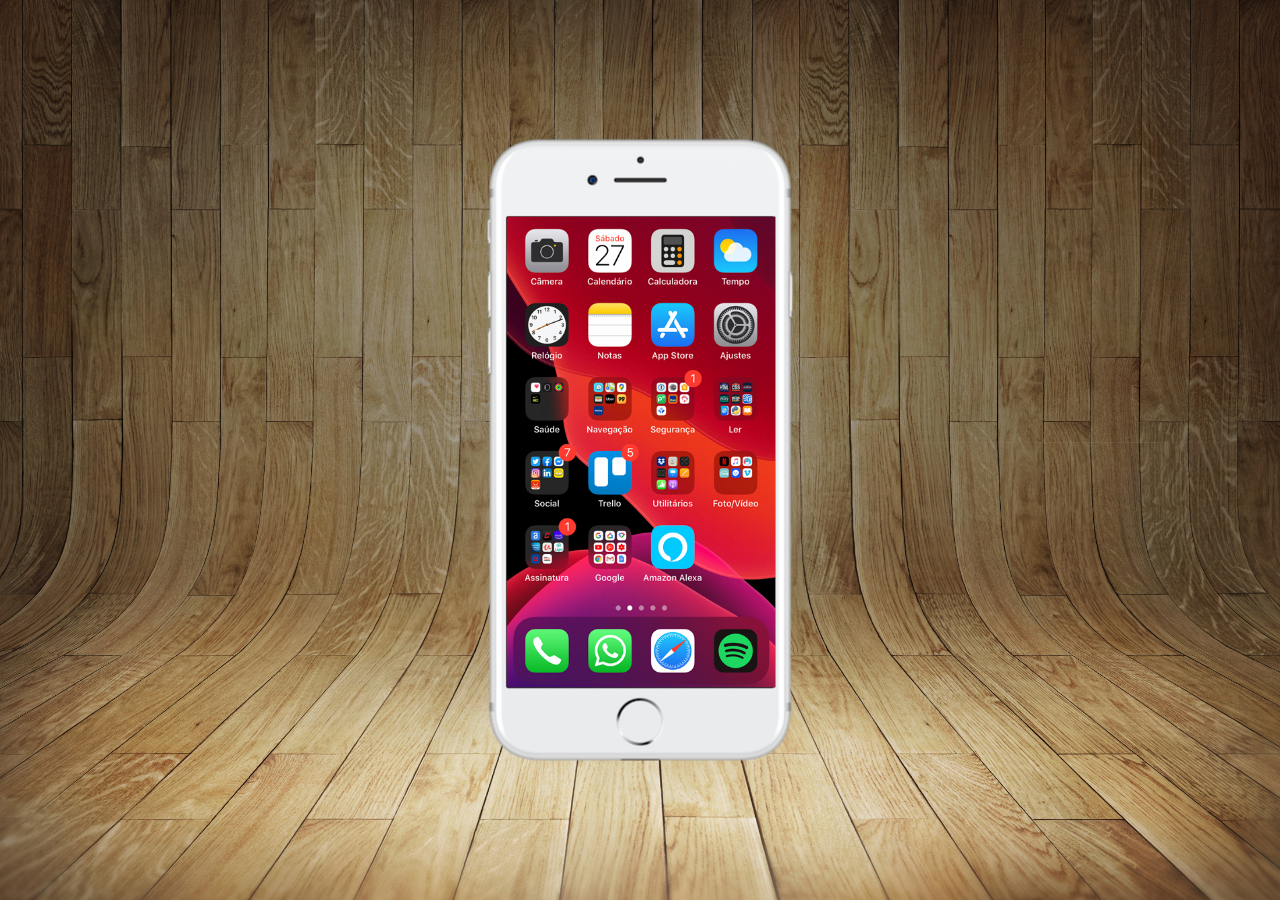
==== index.html @ cd8d7dcb "criei a tela home" ====
<!DOCTYPE html>
<html lang="pt-br">
<head>
    <meta charset="UTF-8">
    <meta http-equiv="X-UA-Compatible" content="IE=edge">
    <meta name="viewport" content="width=device-width, initial-scale=1.0">
    <link rel="shortcut icon" href="favicon.ico" type="image/x-icon">
    <link rel="stylesheet" href="estilo/style.css">
    <title>site de divulgaçao das minhas redes sociais</title>
</head>
<body>
    <main>
        <section id="telefone">
            <iframe src="home.html" name="tela"  id="tela" frameborder="0">
            </iframe>
        </section>
        <section id="redes-sociais">

        </section>
    </main>
</body>
</html>
---- estilo/style.css ----
@charset "UTF-8";

* {
    margin: 0px;
    padding: 0px;
    font-family: Arial, Helvetica, sans-serif;

}

html, body {
    height: 100vh;
    width: 100vw;
    background-color: black;
}


body {
    background: url('../imagens/fundo-madeira.jpg') no-repeat top center;
    background-size: cover;
    background-attachment: fixed;

}

main {
    position: relative;
    height: 100vh;
    

}

section#telefone {
    position: absolute;
    top: 50%;
    left: 50%;
    transform: translate(-50%, -50%);

    height: 627px;
    width: 311px;
    background-color: blue;
    background: url('../imagens/frame-iphone.png') no-repeat;

}

iframe#tela {
    position: relative;
    top: 80px;
    left: 22px;
    width: 269px;
    height: 471px;
}
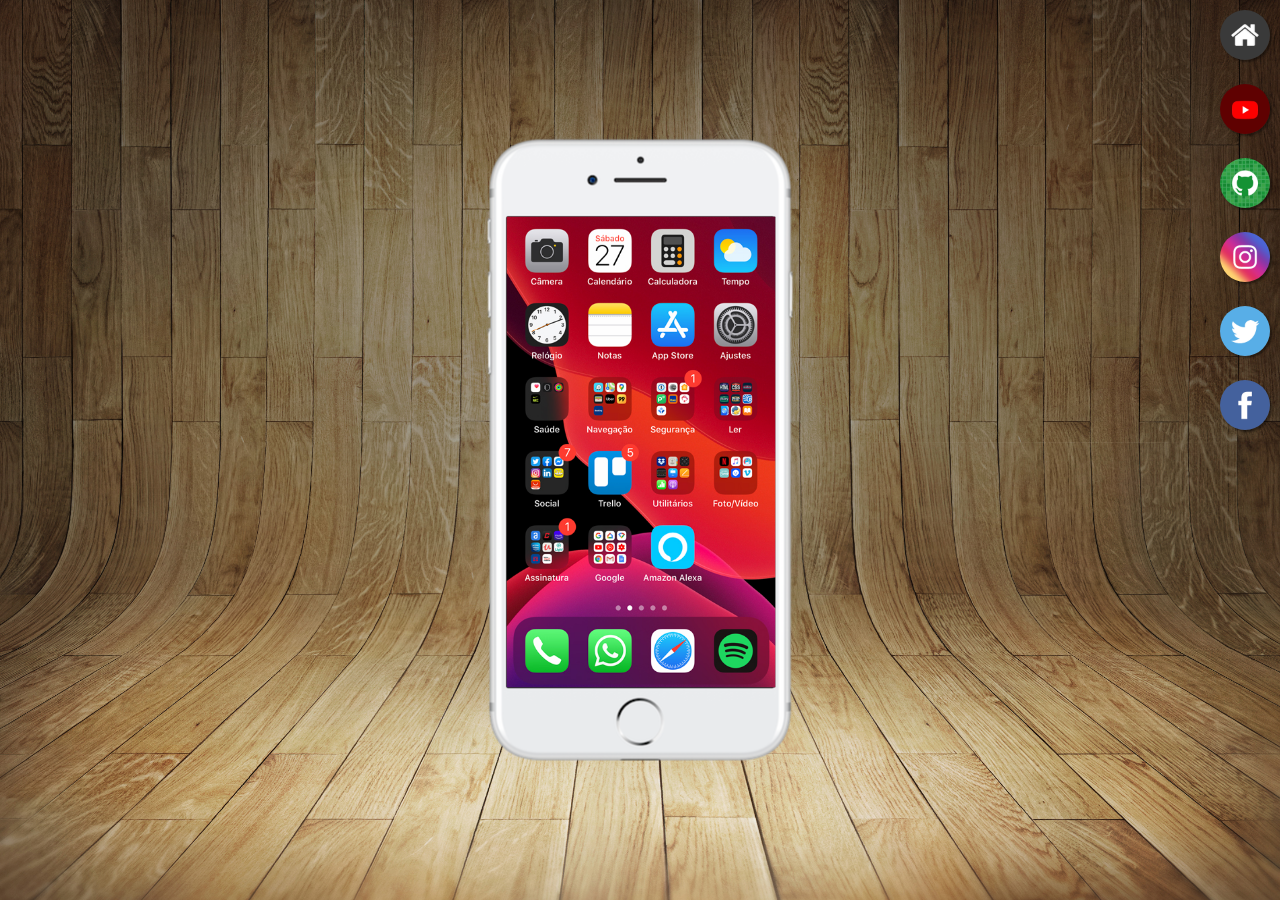
==== commit a4668264: "criamos logos" ====
--- a/index.html
+++ b/index.html
@@ -15,7 +15,12 @@
             </iframe>
         </section>
         <section id="redes-sociais">
-
+            <a href="#" target="tela"><img src="imagens/logo-home.jpg" alt="home"></a><br>
+            <a href="#" target="tela"><img src="imagens/logo-youtube.jpg" alt="YouTube"></a><br>
+            <a href="#" target="tela"><img src="imagens/logo-github.jpg" alt="Github"></a><br>
+            <a href="#" target="tela"><img src="imagens/logo-instagram.jpg" alt="Instagram"></a><br>
+            <a href="#" target="tela"><img src="imagens/logo-twitter.jpg" alt="Twitter"></a><br>
+            <a href="#" target="tela"><img src="imagens/logo-facebook.jpg" alt="Facebook"></a><br>
         </section>
     </main>
 </body>
--- a/estilo/style.css
+++ b/estilo/style.css
@@ -47,4 +47,14 @@
     left: 22px;
     width: 269px;
     height: 471px;
+}
+
+section#redes-sociais {
+    text-align: right;
+}
+section#redes-sociais img {
+    width: 50px;
+    margin: 10px;
+    border-radius: 50%;
+    box-shadow: 2px 2px 2px rgba(0, 0, 0, 0.400);
 }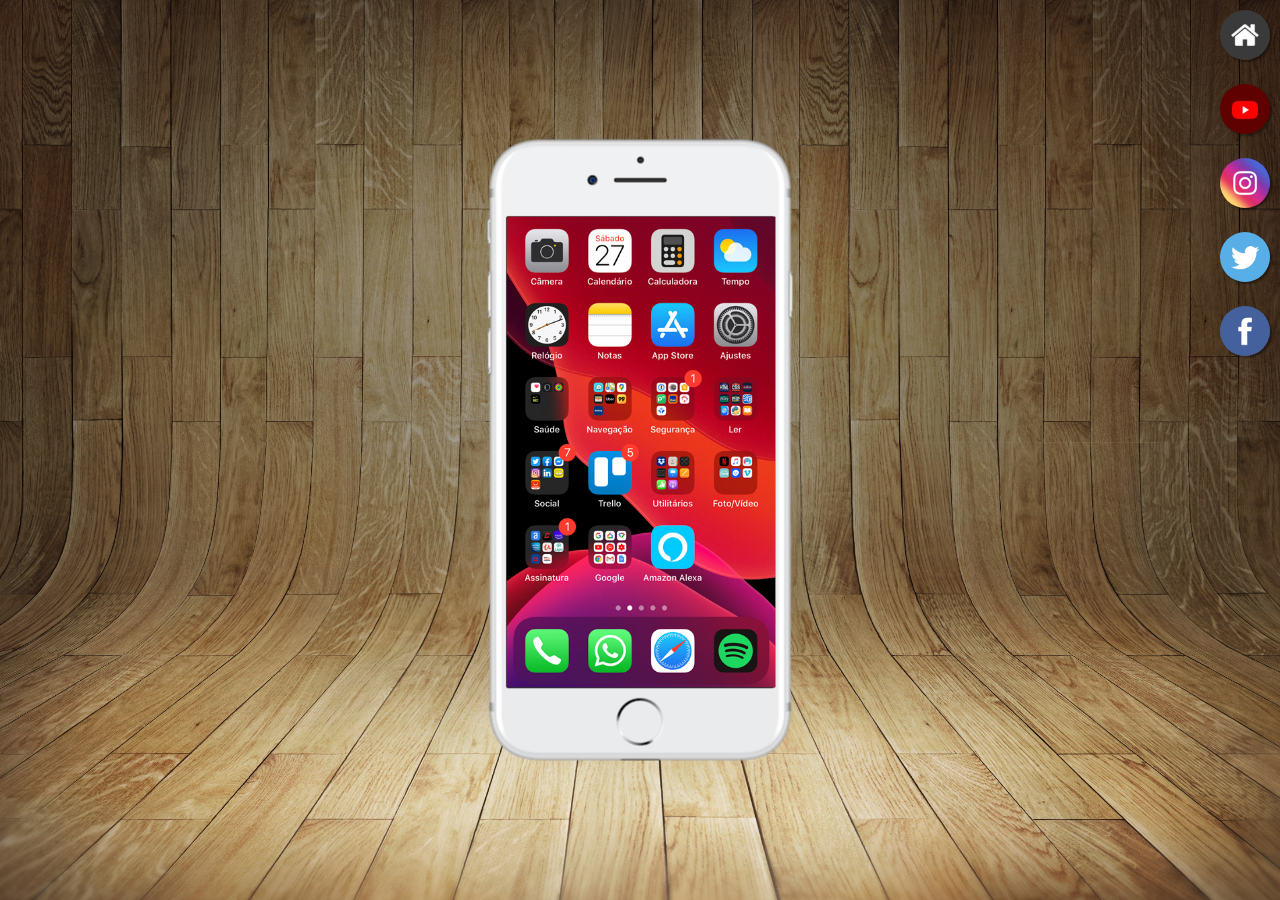
==== commit 9515351f: "criei os estlos das redes" ====
--- a/index.html
+++ b/index.html
@@ -15,9 +15,8 @@
             </iframe>
         </section>
         <section id="redes-sociais">
-            <a href="#" target="tela"><img src="imagens/logo-home.jpg" alt="home"></a><br>
-            <a href="#" target="tela"><img src="imagens/logo-youtube.jpg" alt="YouTube"></a><br>
-            <a href="#" target="tela"><img src="imagens/logo-github.jpg" alt="Github"></a><br>
+            <a href="home.html" target="tela"><img src="imagens/logo-home.jpg" alt="home"></a><br>
+            <a href="youtube.html" target="tela"><img src="imagens/logo-youtube.jpg" alt="YouTube"></a><br>
             <a href="#" target="tela"><img src="imagens/logo-instagram.jpg" alt="Instagram"></a><br>
             <a href="#" target="tela"><img src="imagens/logo-twitter.jpg" alt="Twitter"></a><br>
             <a href="#" target="tela"><img src="imagens/logo-facebook.jpg" alt="Facebook"></a><br>
